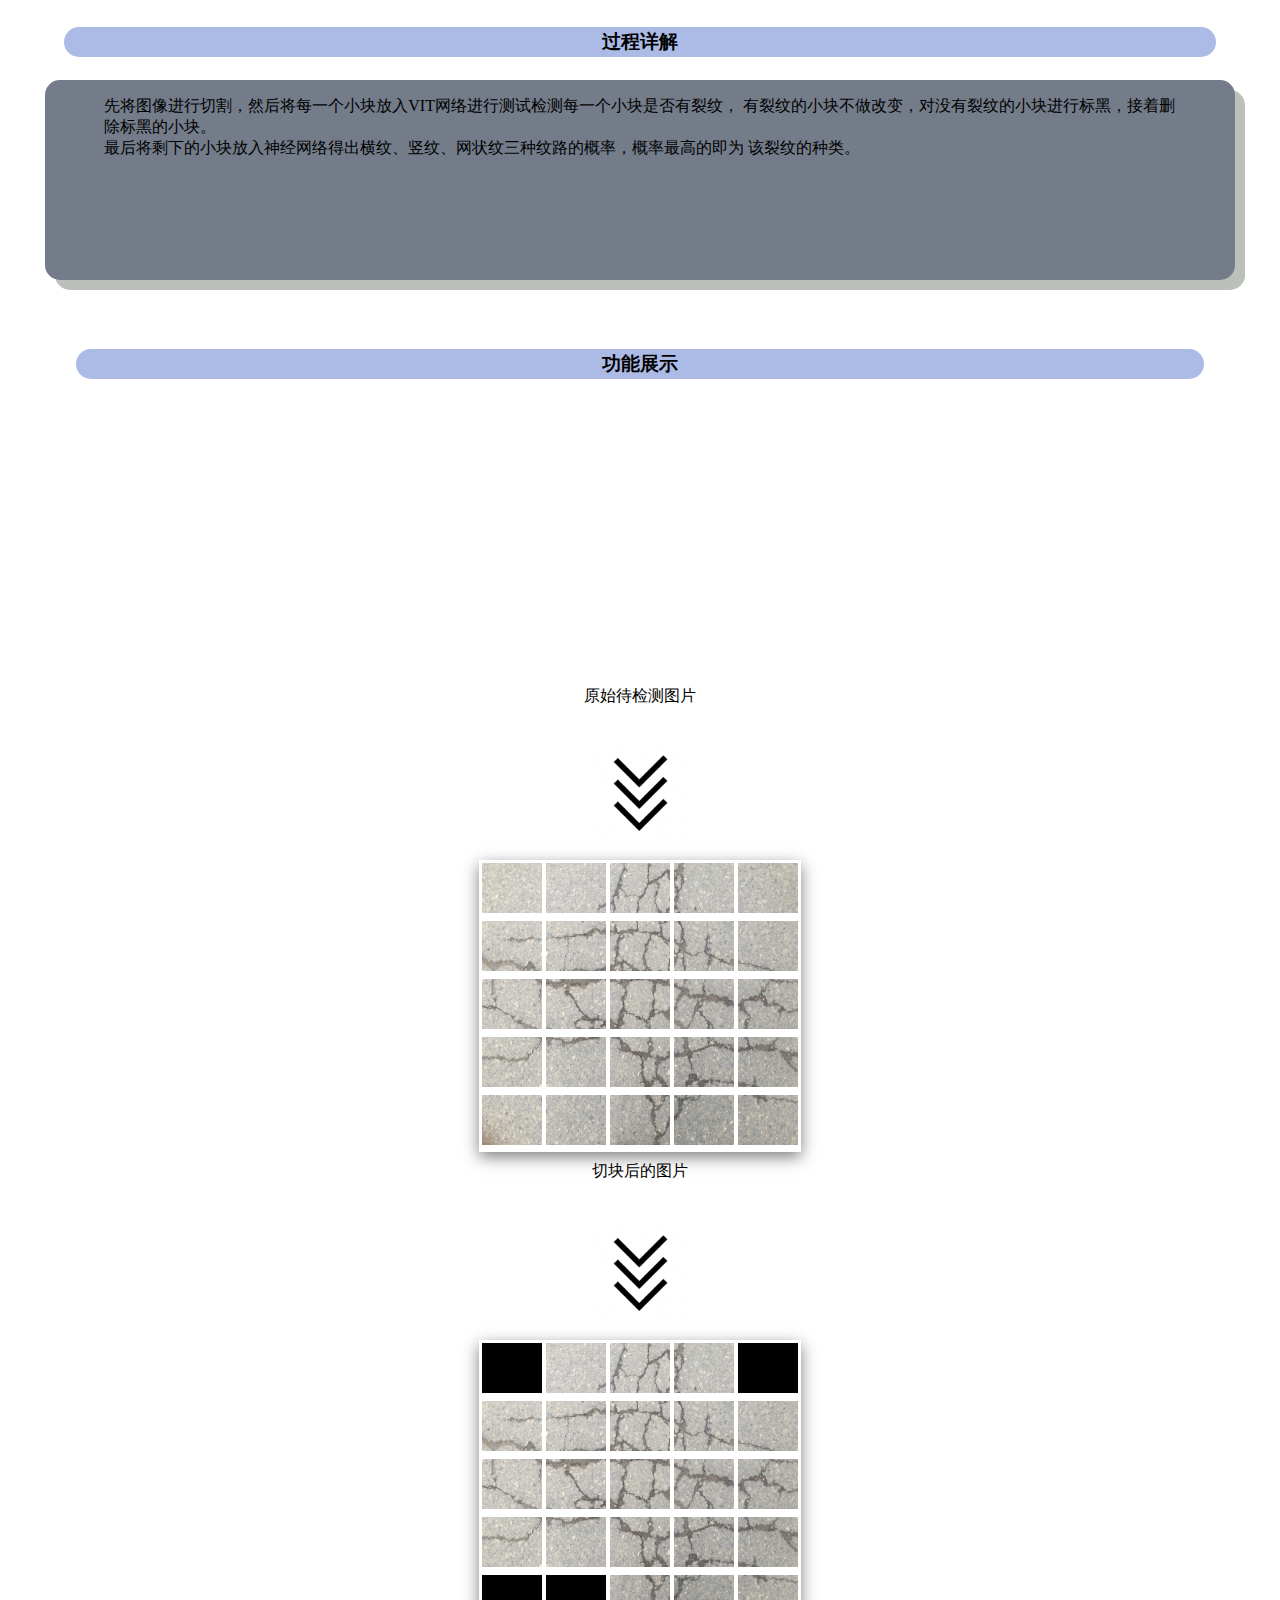
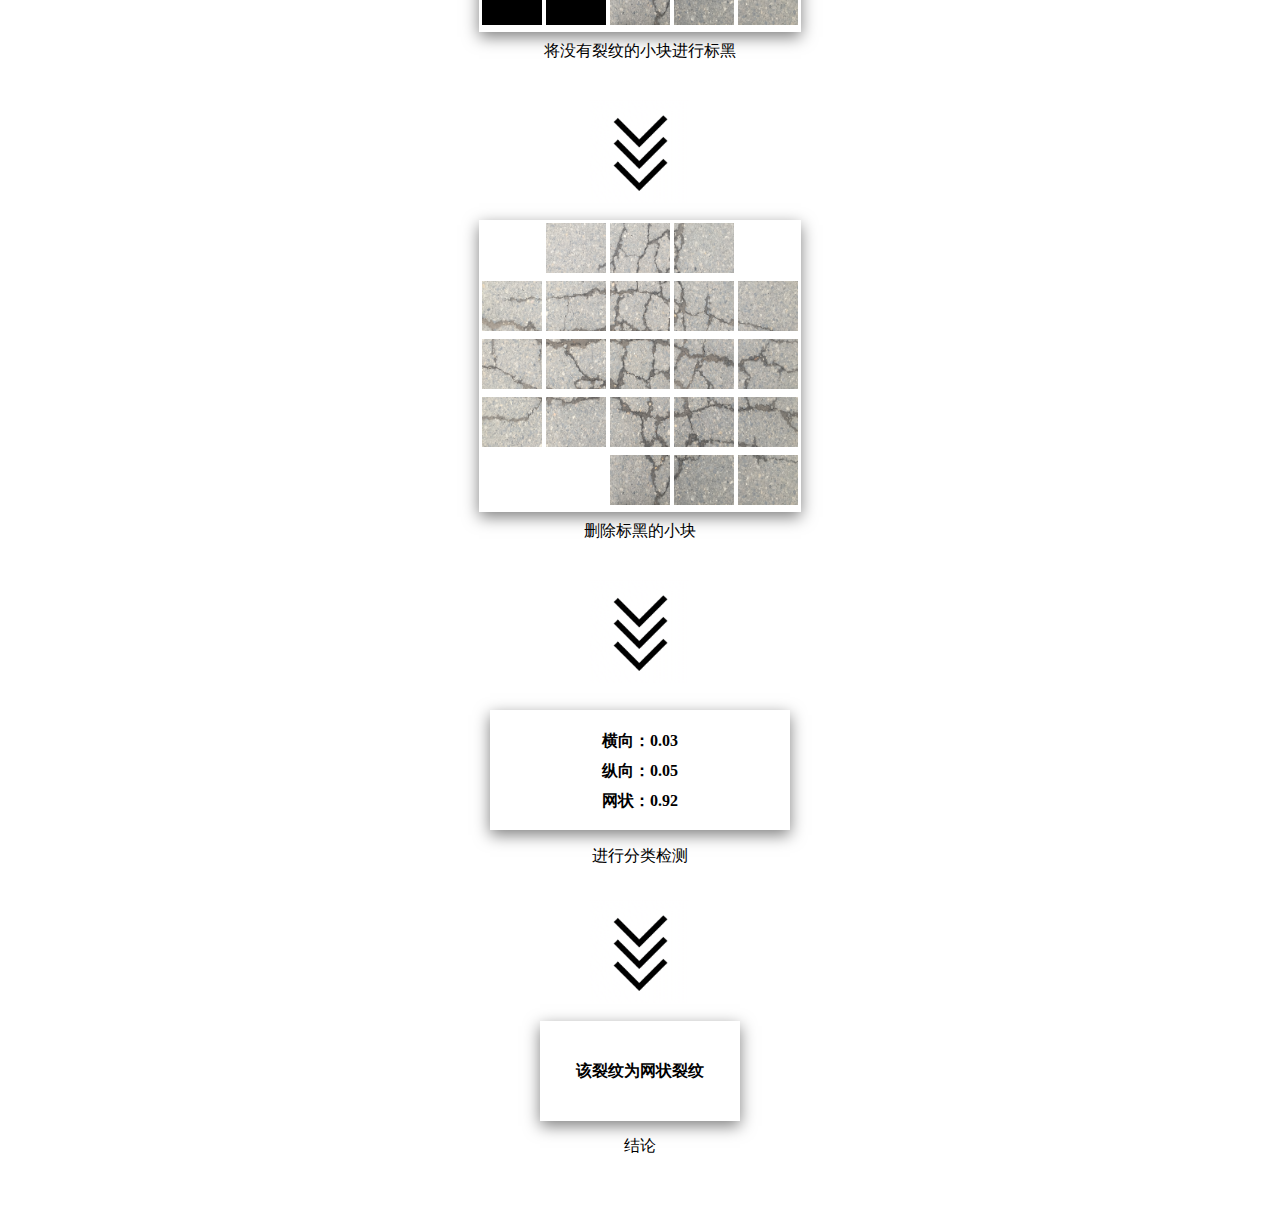
==== index.html @ 3b5c7f69 "Update and rename indexindex.html to index.html" ====
<!DOCTYPE html>
<html lang="en">

<head>
    <meta charset="UTF-8">
    <meta name="viewport" content="width=device-width, initial-scale=1.0">
    <title>Document</title>
    <link rel="stylesheet" href="./function_display.css">
</head>

<body>
    <div class="all">
        <!-- 文字部分 -->
        <h3 class="text_section_h3">过程详解</h3>
        <!-- 内容 -->
        <div class="text_section">
            <p class="text_section_p">
                先将图像进行切割，然后将每一个小块放入VIT网络进行测试检测每一个小块是否有裂纹，
                有裂纹的小块不做改变，对没有裂纹的小块进行标黑，接着删除标黑的小块。<br>
                最后将剩下的小块放入神经网络得出横纹、竖纹、网状纹三种纹路的概率，概率最高的即为
                该裂纹的种类。
            </p>
        </div>
        <!-- 图片展示 -->
        <div class="images_display_box">
            <h3 class="text_section_h3">功能展示</h3>
            <div class="container">
                <!-- 图片1 -->
                <div class="images1_box">
                    <img src="./images/Original_image_of_network_cracks.JPG" alt="" class="images1">
                    <p class="images1_p">原始待检测图片</p>
                </div>
                <!-- 箭头1 -->
                <div class="arrow1_box">
                    <img src="./images/arrow.png" alt="" class="arrow1">
                </div>
                <!-- 切块1 -->
                <div class="cut_images_container">
                    <table class="cut_images_box">
                        <tr>
                            <td>
                                <img src="images\1_01.gif" alt="" class="cutting_images">
                                <img src="images\1_02.gif" alt="" class="cutting_images">
                                <img src="images\1_03.gif" alt="" class="cutting_images">
                                <img src="images\1_04.gif" alt="" class="cutting_images">
                                <img src="images\1_05.gif" alt="" class="cutting_images">
                            </td>
                        </tr>
                        <tr>
                            <td>
                                <img src="images\1_06.gif" alt="" class="cutting_images">
                                <img src="images\1_07.gif" alt="" class="cutting_images">
                                <img src="images\1_08.gif" alt="" class="cutting_images">
                                <img src="images\1_09.gif" alt="" class="cutting_images">
                                <img src="images\1_10.gif" alt="" class="cutting_images">
                            </td>
                        </tr>
                        <tr>
                            <td>
                                <img src="images\1_11.gif" alt="" class="cutting_images">
                                <img src="images\1_12.gif" alt="" class="cutting_images">
                                <img src="images\1_13.gif" alt="" class="cutting_images">
                                <img src="images\1_14.gif" alt="" class="cutting_images">
                                <img src="images\1_15.gif" alt="" class="cutting_images">
                            </td>
                        </tr>
                        <tr>
                            <td>
                                <img src="images\1_16.gif" alt="" class="cutting_images">
                                <img src="images\1_17.gif" alt="" class="cutting_images">
                                <img src="images\1_18.gif" alt="" class="cutting_images">
                                <img src="images\1_19.gif" alt="" class="cutting_images">
                                <img src="images\1_20.gif" alt="" class="cutting_images">
                            </td>
                        </tr>
                        <tr>
                            <td>
                                <img src="images\1_21.gif" alt="" class="cutting_images">
                                <img src="images\1_22.gif" alt="" class="cutting_images">
                                <img src="images\1_23.gif" alt="" class="cutting_images">
                                <img src="images\1_24.gif" alt="" class="cutting_images">
                                <img src="images\1_25.gif" alt="" class="cutting_images">
                            </td>
                        </tr>
                    </table>
                    <p class="cut_images_p">切块后的图片</p>
                    <!-- 箭头2 -->
                    <div class="arrow2_box">
                        <img src="./images/arrow.png" alt="" class="arrow1">
                    </div>
                </div>
                <!-- 标黑后 -->
                <div class="black_images_container">
                    <table class="cut_images_box">
                        <tr>
                            <td>
                                <img src="images\pictureblack_01.gif" alt="" class="cutting_images">
                                <img src="images\1_02.gif" alt="" class="cutting_images">
                                <img src="images\1_03.gif" alt="" class="cutting_images">
                                <img src="images\1_04.gif" alt="" class="cutting_images">
                                <img src="images\pictureblack_01.gif" alt="" class="cutting_images">
                            </td>
                        </tr>
                        <tr>
                            <td>
                                <img src="images\1_06.gif" alt="" class="cutting_images">
                                <img src="images\1_07.gif" alt="" class="cutting_images">
                                <img src="images\1_08.gif" alt="" class="cutting_images">
                                <img src="images\1_09.gif" alt="" class="cutting_images">
                                <img src="images\1_10.gif" alt="" class="cutting_images">
                            </td>
                        </tr>
                        <tr>
                            <td>
                                <img src="images\1_11.gif" alt="" class="cutting_images">
                                <img src="images\1_12.gif" alt="" class="cutting_images">
                                <img src="images\1_13.gif" alt="" class="cutting_images">
                                <img src="images\1_14.gif" alt="" class="cutting_images">
                                <img src="images\1_15.gif" alt="" class="cutting_images">
                            </td>
                        </tr>
                        <tr>
                            <td>
                                <img src="images\1_16.gif" alt="" class="cutting_images">
                                <img src="images\1_17.gif" alt="" class="cutting_images">
                                <img src="images\1_18.gif" alt="" class="cutting_images">
                                <img src="images\1_19.gif" alt="" class="cutting_images">
                                <img src="images\1_20.gif" alt="" class="cutting_images">
                            </td>
                        </tr>
                        <tr>
                            <td>
                                <img src="images\pictureblack_01.gif" alt="" class="cutting_images">
                                <img src="images\pictureblack_01.gif" alt="" class="cutting_images">
                                <img src="images\1_23.gif" alt="" class="cutting_images">
                                <img src="images\1_24.gif" alt="" class="cutting_images">
                                <img src="images\1_25.gif" alt="" class="cutting_images">
                            </td>
                        </tr>
                    </table>
                    <p class="cut_images_p">将没有裂纹的小块进行标黑</p>
                    <!-- 箭头3 -->
                    <div class="arrow2_box">
                        <img src="./images/arrow.png" alt="" class="arrow1">
                    </div>
                </div>
                <!-- 删除标黑的小块 -->
                <div class="delete_black_images_container">
                    <table class="cut_images_box">
                        <tr>
                            <td>
                                <img src="images\picturewhite1_08.gif" alt="" class="cutting_images">
                                <img src="images\1_02.gif" alt="" class="cutting_images">
                                <img src="images\1_03.gif" alt="" class="cutting_images">
                                <img src="images\1_04.gif" alt="" class="cutting_images">
                                <img src="images\picturewhite1_08.gif" alt="" class="cutting_images">
                            </td>
                        </tr>
                        <tr>
                            <td>
                                <img src="images\1_06.gif" alt="" class="cutting_images">
                                <img src="images\1_07.gif" alt="" class="cutting_images">
                                <img src="images\1_08.gif" alt="" class="cutting_images">
                                <img src="images\1_09.gif" alt="" class="cutting_images">
                                <img src="images\1_10.gif" alt="" class="cutting_images">
                            </td>
                        </tr>
                        <tr>
                            <td>
                                <img src="images\1_11.gif" alt="" class="cutting_images">
                                <img src="images\1_12.gif" alt="" class="cutting_images">
                                <img src="images\1_13.gif" alt="" class="cutting_images">
                                <img src="images\1_14.gif" alt="" class="cutting_images">
                                <img src="images\1_15.gif" alt="" class="cutting_images">
                            </td>
                        </tr>
                        <tr>
                            <td>
                                <img src="images\1_16.gif" alt="" class="cutting_images">
                                <img src="images\1_17.gif" alt="" class="cutting_images">
                                <img src="images\1_18.gif" alt="" class="cutting_images">
                                <img src="images\1_19.gif" alt="" class="cutting_images">
                                <img src="images\1_20.gif" alt="" class="cutting_images">
                            </td>
                        </tr>
                        <tr>
                            <td>
                                <img src="images\picturewhite1_08.gif" alt="" class="cutting_images">
                                <img src="images\picturewhite1_08.gif" alt="" class="cutting_images">
                                <img src="images\1_23.gif" alt="" class="cutting_images">
                                <img src="images\1_24.gif" alt="" class="cutting_images">
                                <img src="images\1_25.gif" alt="" class="cutting_images">
                            </td>
                        </tr>
                    </table>
                    <p class="cut_images_p">删除标黑的小块</p>
                    <!-- 箭头3 -->
                    <div class="arrow2_box">
                        <img src="./images/arrow.png" alt="" class="arrow1">
                    </div>
                </div>
                <!-- 3个概率 -->
                <div class="probability_container">
                    <div class="probability_content">
                        <h4 class="probability_h4_1">横向：0.03</h4>
                        <h4 class="probability_h4_2">纵向：0.05</h4>
                        <h4 class="probability_h4_3">网状：0.92</h4>
                    </div>
                    <p class="probability_p">进行分类检测</p>
                    <!-- 箭头4 -->
                    <div class="arrow4_box">
                        <img src="./images/arrow.png" alt="" class="arrow1">
                    </div>
                </div>
                <!-- 结论 -->
                <div class="conclusion_box">
                    <div>
                        <h4 class="conclusion_h4">该裂纹为网状裂纹</h4>
                    </div>
                    <p class="conclusion_p">结论</p>
                </div>


            </div>

        </div>

    </div>



    </div>
</body>

</html>
---- function_display.css ----
.all {
    display: flex;
    justify-content: center;
    height: 2000px;

}

.text_section_h3 {
    position: absolute;
    height: 30px;
    width: 90%;
    background-color: rgb(172, 187, 230);
    display: flex;
    justify-content: center;
    align-items: center;
    border-radius: 15px;
}

.text_section_p {
    position: absolute;
    display: flex;
    justify-content: center;
    width: 90%;
}

.text_section {
    position: absolute;
    top: 80px;
    width: 93%;
    height: 200px;
    border-radius: 15px;
    display: flex;
    justify-content: center;
    box-shadow: 10px 10px rgb(187, 192, 187);
    background-color: rgb(116, 124, 138);
}

.images_display_box {
    top: 330px;
    width: 98%;
    position: absolute;
    display: flex;
    justify-content: center;
    background-color: antiquewhite;
}

.container {
    position: absolute;
    top: 80px;
    width: 96%;
    height: 1000px;
    display: flex;
    justify-content: center;
}

.images1_box {
    position: absolute;
    width: 96%;
    display: flex;
    justify-content: center;
}

.images1 {
    position: absolute;
    width: 350px;
    display: flex;
    justify-content: center;
    box-shadow: 0 5px 15px rgba(0, 0, 0, .5);
}

.images1_p {
    position: absolute;
    display: flex;
    justify-content: center;
    top: 260px;
}

.arrow1_box {
    top: 330px;
    position: absolute;
    width: 96%;
    display: flex;
    justify-content: center;
    height: 100px;
}

.arrow1 {
    position: absolute;
    display: flex;
    justify-content: center;
    width: 100px;

}

.cut_images_container {
    top: 450px;
    position: absolute;
    display: flex;
    justify-content: center;
    height: 400px;
    width: 96%;
}

.cut_images_box {

    position: absolute;
    display: flex;
    justify-content: center;
    box-shadow: 0 5px 15px rgba(0, 0, 0, .5);

}

.cutting_images {
    width: 60px;
    height: 50px;
}

.cut_images_p {
    position: absolute;
    display: flex;
    justify-content: center;
    top: 285px;
}

.arrow2_box {
    top: 360px;
    position: absolute;
    width: 96%;
    display: flex;
    justify-content: center;
    height: 100px;

}

.black_images_container {
    top: 930px;
    position: absolute;
    display: flex;
    justify-content: center;
    height: 400px;
    width: 96%;
}

.delete_black_images_container {
    top: 1410px;
    position: absolute;
    display: flex;
    justify-content: center;
    height: 400px;
    width: 96%;
}

.probability_container {
    position: absolute;
    display: flex;
    justify-content: center;
    top: 1900px;
}

.probability_content {

    display: flex;
    justify-content: center;
    /* background-color: rgb(210, 242, 242); */
    width: 300px;
    height: 120px;
    box-shadow: 0 5px 15px rgba(0, 0, 0, .5);

}

.probability_h4_1 {
    position: absolute;
    display: flex;
    justify-content: center;
    width: 200px;
}

.probability_h4_2 {
    top: 30px;
    position: absolute;
    display: flex;
    justify-content: center;
    width: 200px;
}

.probability_h4_3 {
    top: 60px;
    position: absolute;
    display: flex;
    justify-content: center;
    width: 200px;
}

.probability_p {
    position: absolute;
    display: flex;
    justify-content: center;
    top: 120px;
}

.arrow4_box {
    position: absolute;
    display: flex;
    justify-content: center;
    top: 190px;
    height: 100px;
}

.conclusion_box {
    position: absolute;
    display: flex;
    justify-content: center;
    top: 2190px;
    width: 95%;
    height: 230px;
}

.conclusion_h4 {
    display: flex;
    justify-content: center;
    /* background-color: aqua; */
    width: 200px;
    height: 100px;
    align-items: center;
    box-shadow: 0 5px 15px rgba(0, 0, 0, .5);
}

.conclusion_p {
    position: absolute;
    display: flex;
    justify-content: center;
    top: 120px;
}
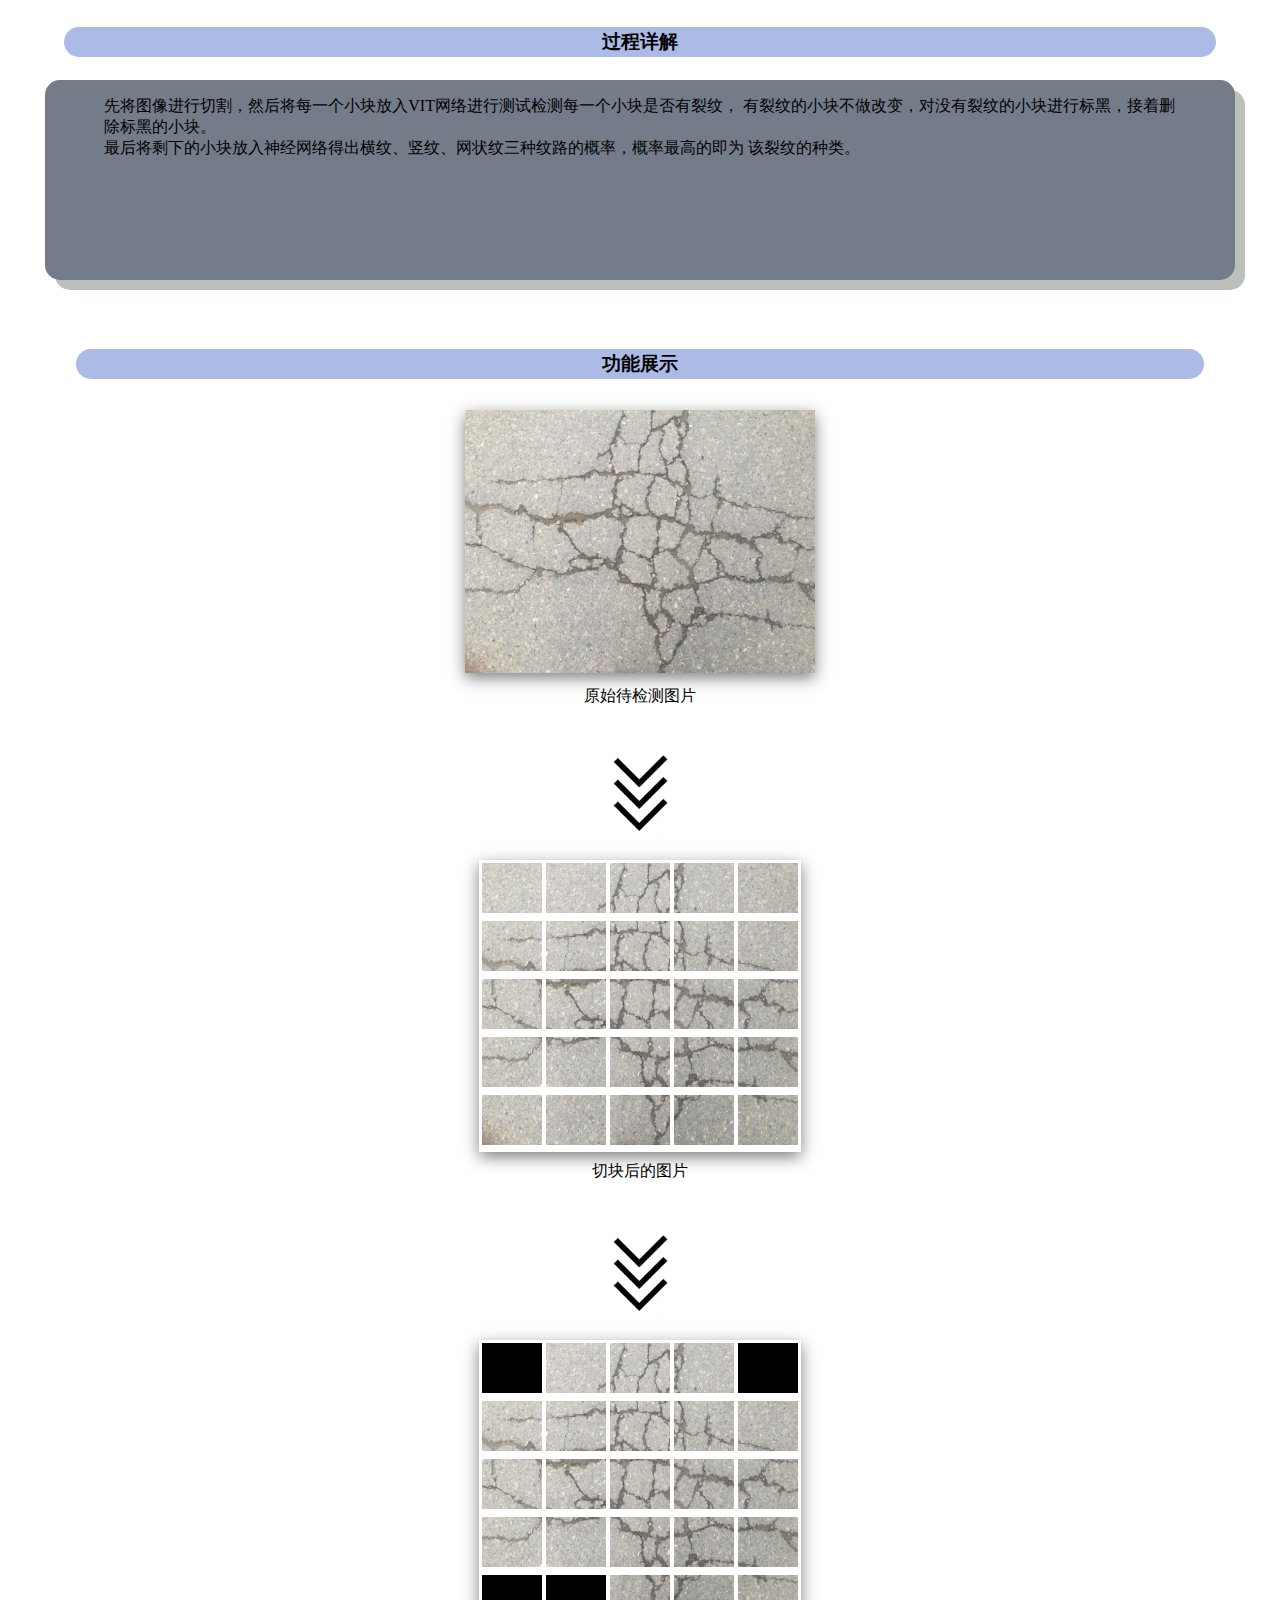
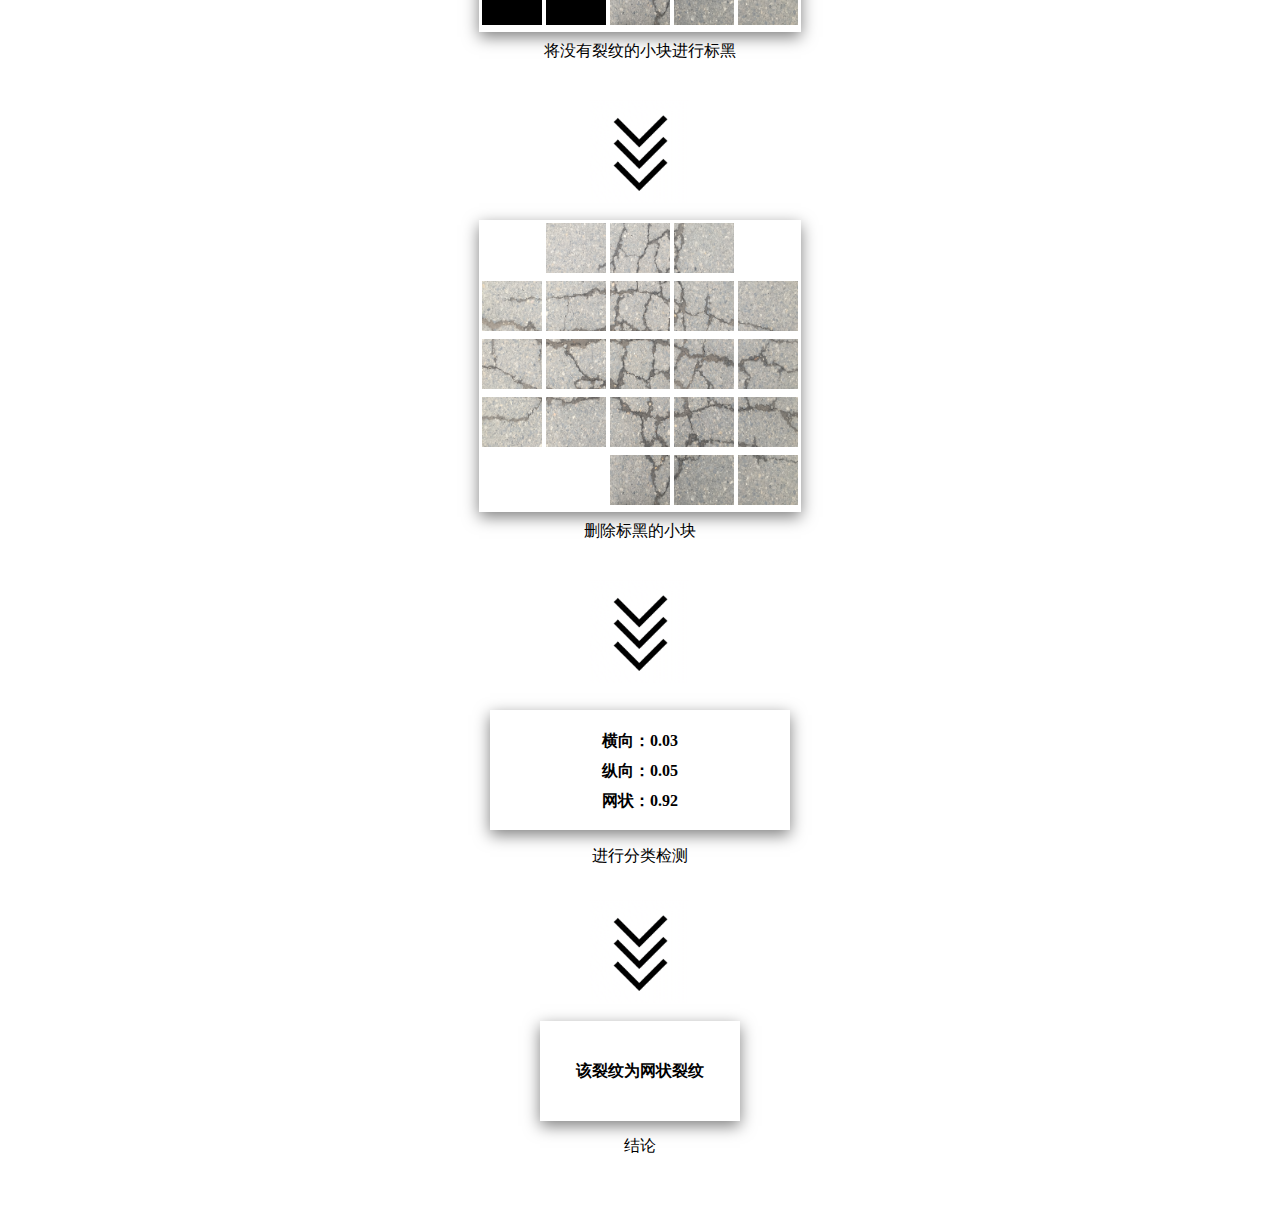
==== commit 0f6414bf: "Update index.html" ====
--- a/index.html
+++ b/index.html
@@ -27,7 +27,7 @@
             <div class="container">
                 <!-- 图片1 -->
                 <div class="images1_box">
-                    <img src="./images/Original_image_of_network_cracks.JPG" alt="" class="images1">
+                    <img src="./images/Original_image_of_network_cracks.jpg" alt="" class="images1">
                     <p class="images1_p">原始待检测图片</p>
                 </div>
                 <!-- 箭头1 -->
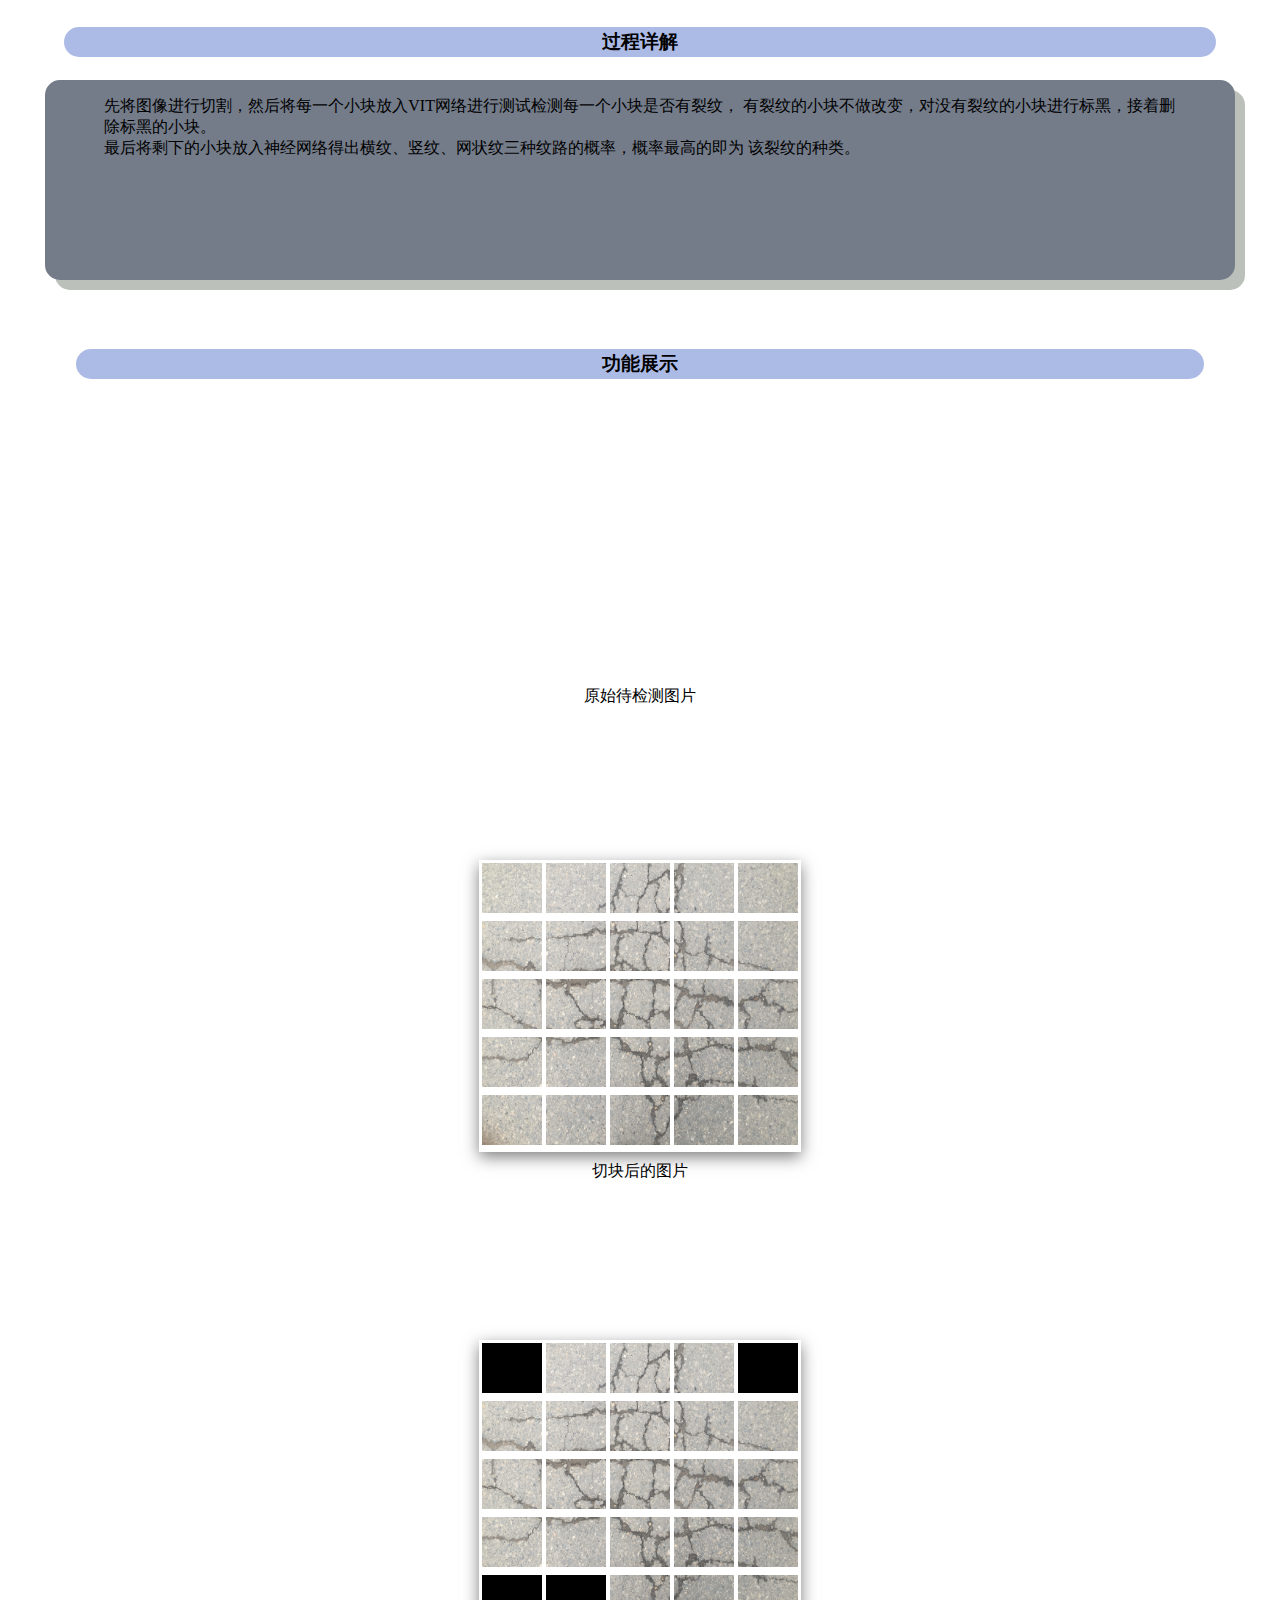
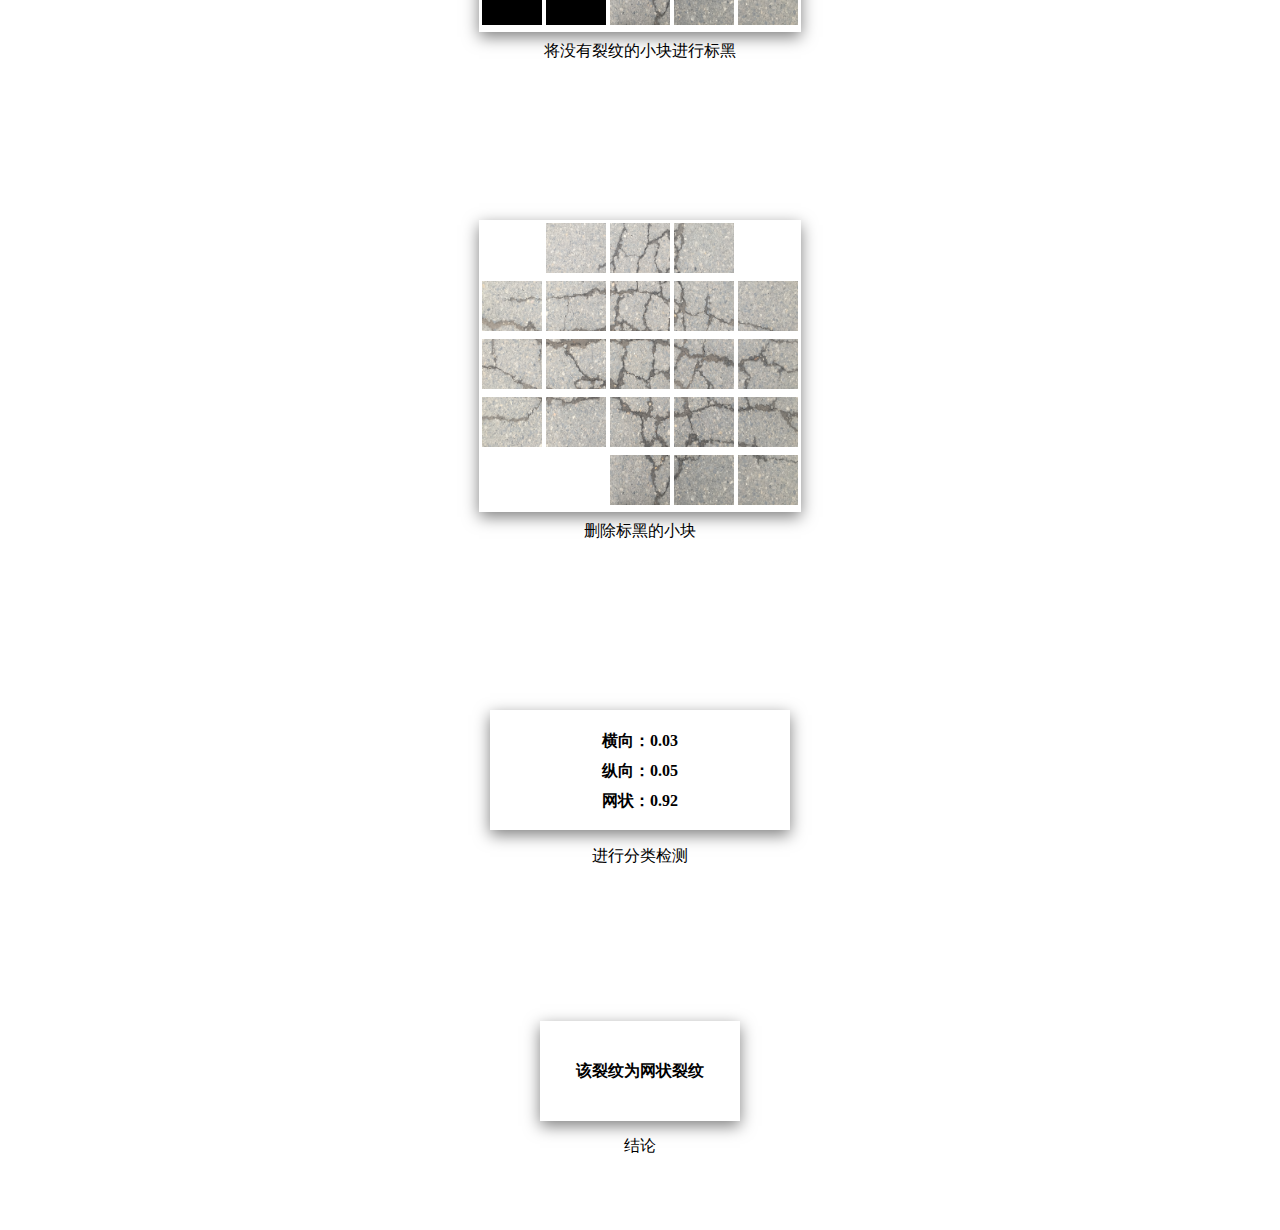
==== commit 784ee01a: "Update index.html" ====
--- a/index.html
+++ b/index.html
@@ -27,12 +27,15 @@
             <div class="container">
                 <!-- 图片1 -->
                 <div class="images1_box">
-                    <img src="./images/Original_image_of_network_cracks.jpg" alt="" class="images1">
+                    <img src="./images/liewen1.jpg" alt="" class="liewen1_size">
+                    <img src="./images/Original_image_of_network_cracks.JPG" alt="" class="images1">
                     <p class="images1_p">原始待检测图片</p>
+
                 </div>
                 <!-- 箭头1 -->
                 <div class="arrow1_box">
-                    <img src="./images/arrow.png" alt="" class="arrow1">
+
+                    <img src="./images/arrow2.png" alt="" class="arrow1">
                 </div>
                 <!-- 切块1 -->
                 <div class="cut_images_container">
@@ -86,7 +89,7 @@
                     <p class="cut_images_p">切块后的图片</p>
                     <!-- 箭头2 -->
                     <div class="arrow2_box">
-                        <img src="./images/arrow.png" alt="" class="arrow1">
+                        <img src="./images/arrow2.png" alt="" class="arrow1">
                     </div>
                 </div>
                 <!-- 标黑后 -->
@@ -141,7 +144,7 @@
                     <p class="cut_images_p">将没有裂纹的小块进行标黑</p>
                     <!-- 箭头3 -->
                     <div class="arrow2_box">
-                        <img src="./images/arrow.png" alt="" class="arrow1">
+                        <img src="./images/arrow2.png" alt="" class="arrow1">
                     </div>
                 </div>
                 <!-- 删除标黑的小块 -->
@@ -196,7 +199,7 @@
                     <p class="cut_images_p">删除标黑的小块</p>
                     <!-- 箭头3 -->
                     <div class="arrow2_box">
-                        <img src="./images/arrow.png" alt="" class="arrow1">
+                        <img src="./images/arrow2.png" alt="" class="arrow1">
                     </div>
                 </div>
                 <!-- 3个概率 -->
@@ -209,7 +212,7 @@
                     <p class="probability_p">进行分类检测</p>
                     <!-- 箭头4 -->
                     <div class="arrow4_box">
-                        <img src="./images/arrow.png" alt="" class="arrow1">
+                        <img src="./images/arrow2.png" alt="" class="arrow1">
                     </div>
                 </div>
                 <!-- 结论 -->
@@ -217,6 +220,8 @@
                     <div>
                         <h4 class="conclusion_h4">该裂纹为网状裂纹</h4>
                     </div>
+
+                    <img src="./images/hudie.jpg" alt="" class="hudie_size">
                     <p class="conclusion_p">结论</p>
                 </div>
 
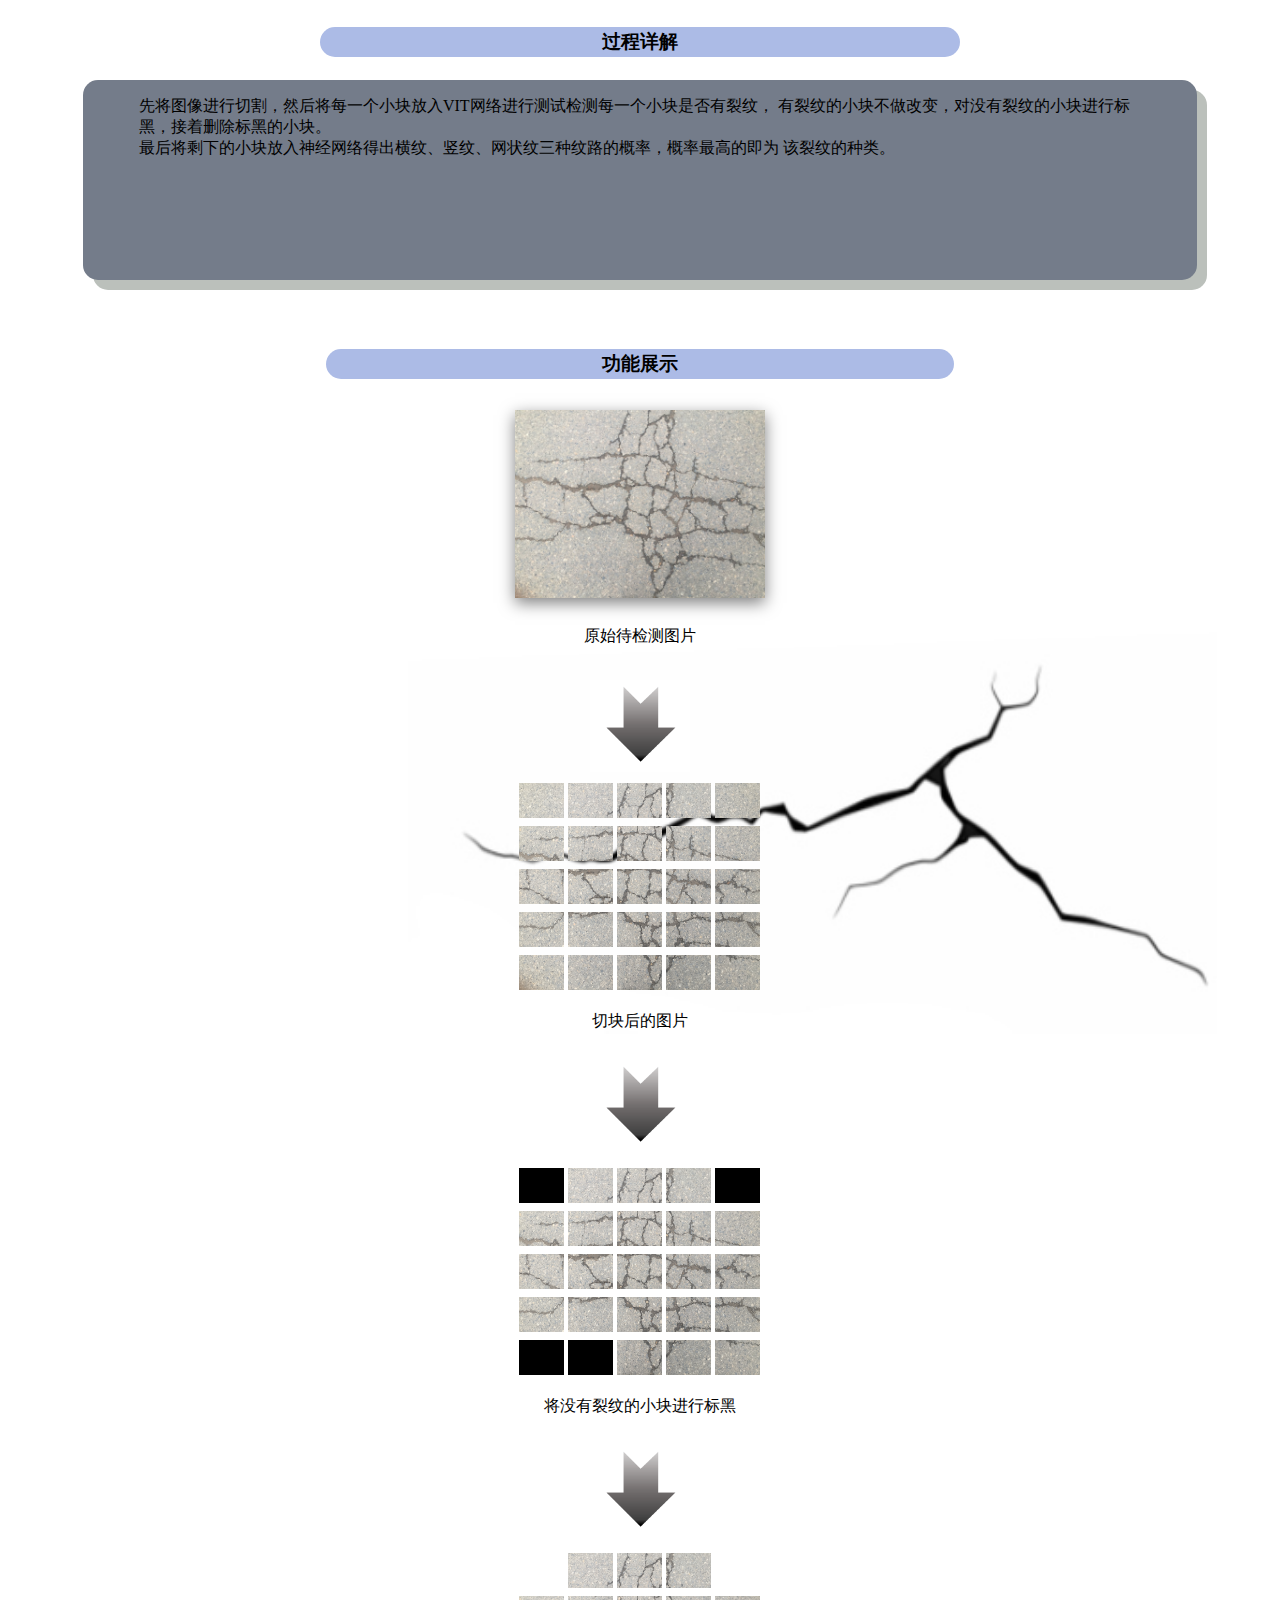
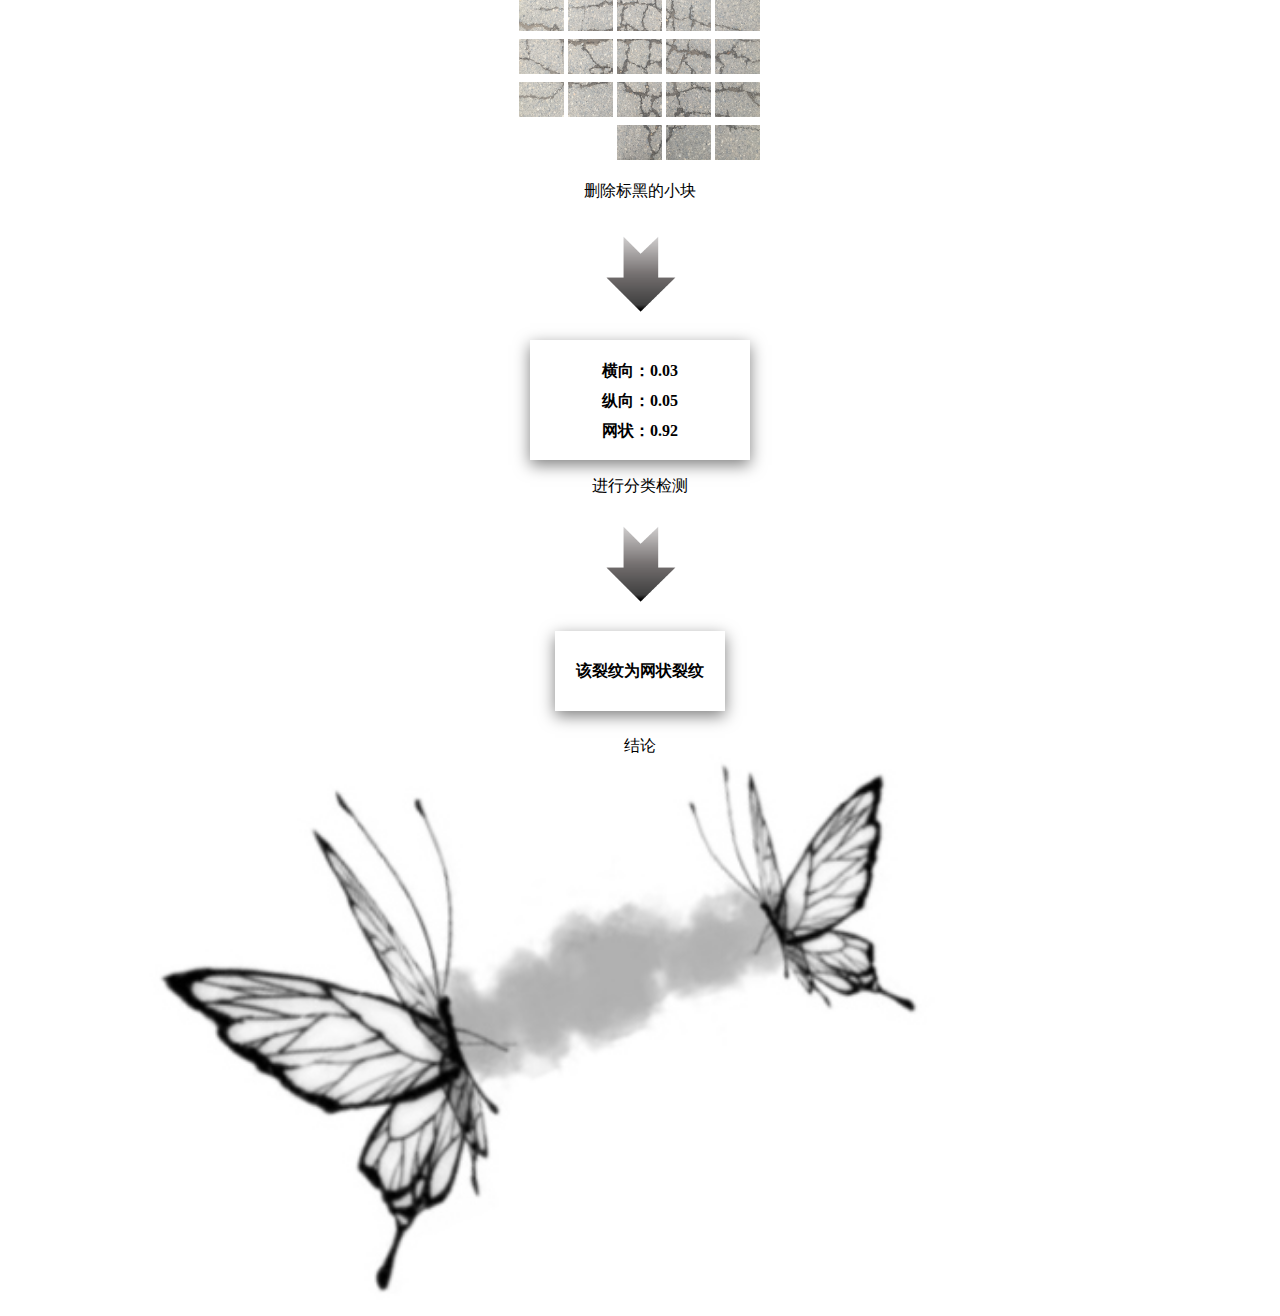
==== commit 91675bea: "Update index.html" ====
--- a/index.html
+++ b/index.html
@@ -28,7 +28,7 @@
                 <!-- 图片1 -->
                 <div class="images1_box">
                     <img src="./images/liewen1.jpg" alt="" class="liewen1_size">
-                    <img src="./images/Original_image_of_network_cracks.JPG" alt="" class="images1">
+                    <img src="./images/Original_image_of_network_cracks.jpg" alt="" class="images1">
                     <p class="images1_p">原始待检测图片</p>
 
                 </div>
--- a/function_display.css
+++ b/function_display.css
@@ -8,7 +8,7 @@
 .text_section_h3 {
     position: absolute;
     height: 30px;
-    width: 90%;
+    width: 50%;
     background-color: rgb(172, 187, 230);
     display: flex;
     justify-content: center;
@@ -26,7 +26,7 @@
 .text_section {
     position: absolute;
     top: 80px;
-    width: 93%;
+    width: 87%;
     height: 200px;
     border-radius: 15px;
     display: flex;
@@ -62,7 +62,7 @@
 
 .images1 {
     position: absolute;
-    width: 350px;
+    width: 250px;
     display: flex;
     justify-content: center;
     box-shadow: 0 5px 15px rgba(0, 0, 0, .5);
@@ -72,11 +72,11 @@
     position: absolute;
     display: flex;
     justify-content: center;
-    top: 260px;
+    top: 200px;
 }
 
 .arrow1_box {
-    top: 330px;
+    top: 270px;
     position: absolute;
     width: 96%;
     display: flex;
@@ -93,7 +93,7 @@
 }
 
 .cut_images_container {
-    top: 450px;
+    top: 370px;
     position: absolute;
     display: flex;
     justify-content: center;
@@ -106,24 +106,24 @@
     position: absolute;
     display: flex;
     justify-content: center;
-    box-shadow: 0 5px 15px rgba(0, 0, 0, .5);
+    /* box-shadow: 0 5px 15px rgba(0, 0, 0, .5); */
 
 }
 
 .cutting_images {
-    width: 60px;
-    height: 50px;
+    width: 45px;
+    height: 35px;
 }
 
 .cut_images_p {
     position: absolute;
     display: flex;
     justify-content: center;
-    top: 285px;
+    top: 215px;
 }
 
 .arrow2_box {
-    top: 360px;
+    top: 280px;
     position: absolute;
     width: 96%;
     display: flex;
@@ -133,7 +133,7 @@
 }
 
 .black_images_container {
-    top: 930px;
+    top: 755px;
     position: absolute;
     display: flex;
     justify-content: center;
@@ -142,7 +142,7 @@
 }
 
 .delete_black_images_container {
-    top: 1410px;
+    top: 1140px;
     position: absolute;
     display: flex;
     justify-content: center;
@@ -154,7 +154,7 @@
     position: absolute;
     display: flex;
     justify-content: center;
-    top: 1900px;
+    top: 1530px;
 }
 
 .probability_content {
@@ -162,7 +162,7 @@
     display: flex;
     justify-content: center;
     /* background-color: rgb(210, 242, 242); */
-    width: 300px;
+    width: 220px;
     height: 120px;
     box-shadow: 0 5px 15px rgba(0, 0, 0, .5);
 
@@ -202,7 +202,7 @@
     position: absolute;
     display: flex;
     justify-content: center;
-    top: 190px;
+    top: 180px;
     height: 100px;
 }
 
@@ -210,17 +210,17 @@
     position: absolute;
     display: flex;
     justify-content: center;
-    top: 2190px;
+    top: 1800px;
     width: 95%;
-    height: 230px;
+    height: 400px;
 }
 
 .conclusion_h4 {
     display: flex;
     justify-content: center;
     /* background-color: aqua; */
-    width: 200px;
-    height: 100px;
+    width: 170px;
+    height: 80px;
     align-items: center;
     box-shadow: 0 5px 15px rgba(0, 0, 0, .5);
 }
@@ -229,5 +229,19 @@
     position: absolute;
     display: flex;
     justify-content: center;
-    top: 120px;
+    top: 110px;
+}
+
+.hudie_size {
+    width: 70%;
+    position: absolute;
+    top: 130px;
+    left: 7%;
+}
+
+.liewen1_size {
+    top: 180px;
+    width: 70%;
+    position: absolute;
+    right: .1%;
 }